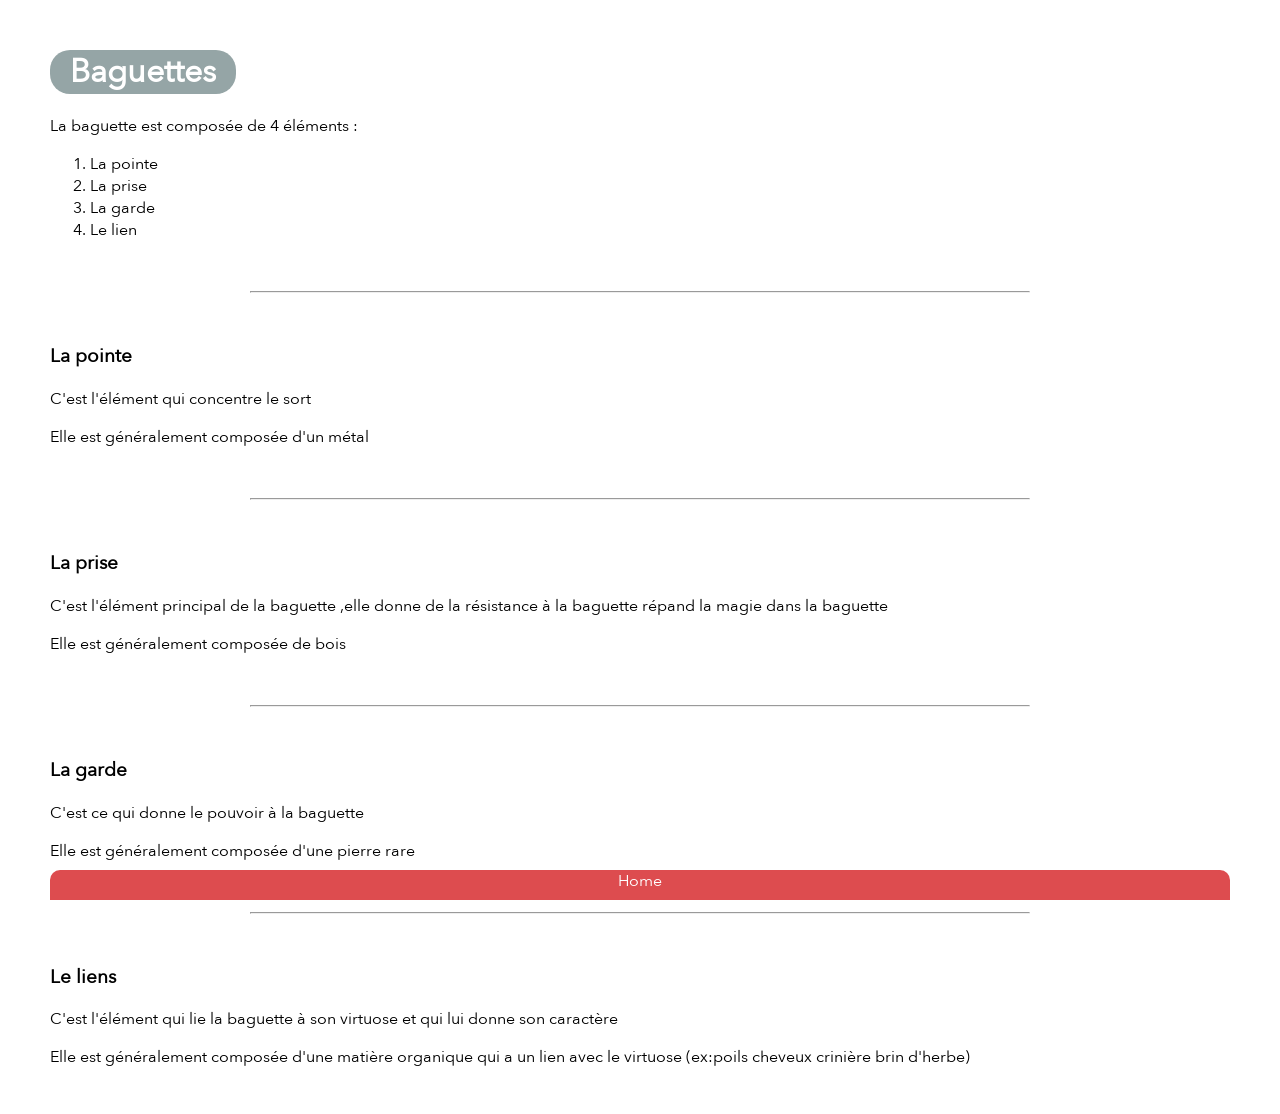
==== baguettes.html @ 7a959173 "first" ====
<!DOCTYPE html>
<html>

<head>
    <meta charset="utf-8" />
    <meta http-equiv="X-UA-Compatible" content="IE=edge">
    <title>Baguettes</title>
    <meta name="viewport" content="width=device-width, initial-scale=1">
    <link rel="stylesheet" type="text/css" media="screen" href="main.css" />
    <script src="main.js"></script>
    <link rel="icon" href="favicon.ico" />
</head>

<body>
    <h1><span class="titre">Baguettes</span></h1>
    <p>La baguette est composée de 4 éléments :</p>
    <ol start="1">
        <li>La pointe
        </li>
        <li>La prise
        </li>
        <li>La garde
        </li>
        <li>Le lien
        </li>
    </ol>
    <hr>
    <h3>La pointe</h3>
    <p>C'est l'élément qui concentre le sort </p>
    <p>Elle est généralement composée d'un métal </p>
    <hr>
    <h3>La prise</h3>
    <p>C'est l'élément principal de la baguette ,elle donne de la résistance à la baguette répand la magie dans la
        baguette </p>
    <p>Elle est généralement composée de bois</p>
    <hr>
    <h3>La garde </h3>
    <p>C'est ce qui donne le pouvoir à la baguette </p>
    <p>Elle est généralement composée d'une pierre rare</p>
    <hr>
    <h3>Le liens </h3>
    <p>C'est l'élément qui lie la baguette à son virtuose et qui lui donne son caractère </p>
    <p>Elle est généralement composée d'une matière organique qui a un lien avec le virtuose (ex:poils cheveux crinière
        brin d'herbe)</p>
        <div class="sticky"><a href="main.html" class="home">Home</a></div>
</body>

</html>
---- main.css ----
html {
  background-color: white;
}

@font-face {
  font-family: "AvenirNext-Regular";
  src: url("/fonts/AvenirNext-Regular.ttf");
}

body {
  font-family: "AvenirNext-Regular", serif;
  margin: 50px 50px 0 50px;
}

a {
  text-decoration: none;
  color: #DD4C4F;
}

span.titre {
  background-color: #95a5a6;
  border-radius: 20px;
  padding: 0 20px 0 20px;
  color: white;
  margin-bottom: 200px;
}

.Btn {
  background-color: #DD4C4F;
  border-radius: 1000px;
  padding-left: 10px;
  padding-right: 10px;
  color: white;
}

hr {
  margin: 50px 200px 50px 200px;
  ;
}

.menu_choix {
  height: 100px;
  width: 25%;
  background-color: #DD4C4F;
  border-radius: 10px;
  position: relative;
  left: 37.5%;
  text-align: center;
  margin: 50px 0 50px 0;
  box-shadow: 0 4px 8px 0 rgba(0, 0, 0, 0.2), 0 6px 20px 0 rgba(0, 0, 0, 0.19);
}

.menu_txt {
  color: white;
  position: absolute;
  left: 0;
  top: 40%;
  width: 100%;
  text-align: center;
}

div {
  position: relative;
}

div.sticky {
  position: -webkit-sticky;
  position: sticky;
  bottom: 0;
  padding: 0px;
  background-color: #DD4C4F;
  text-align: center;
  border-top-right-radius: 10px;
  border-top-left-radius: 10px;
  height: 30px;
}

div.sticky:hover {
  border-radius: 10px;
  bottom: 10px;
  -webkit-transition: all 0.2s ease;
  -moz-transition: all 0.2s ease;
  -ms-transition: all 0.2s ease;
  -o-transition: all 0.2s ease;
  transition: all 0.2s ease;
}

.home {
  color: white;
}
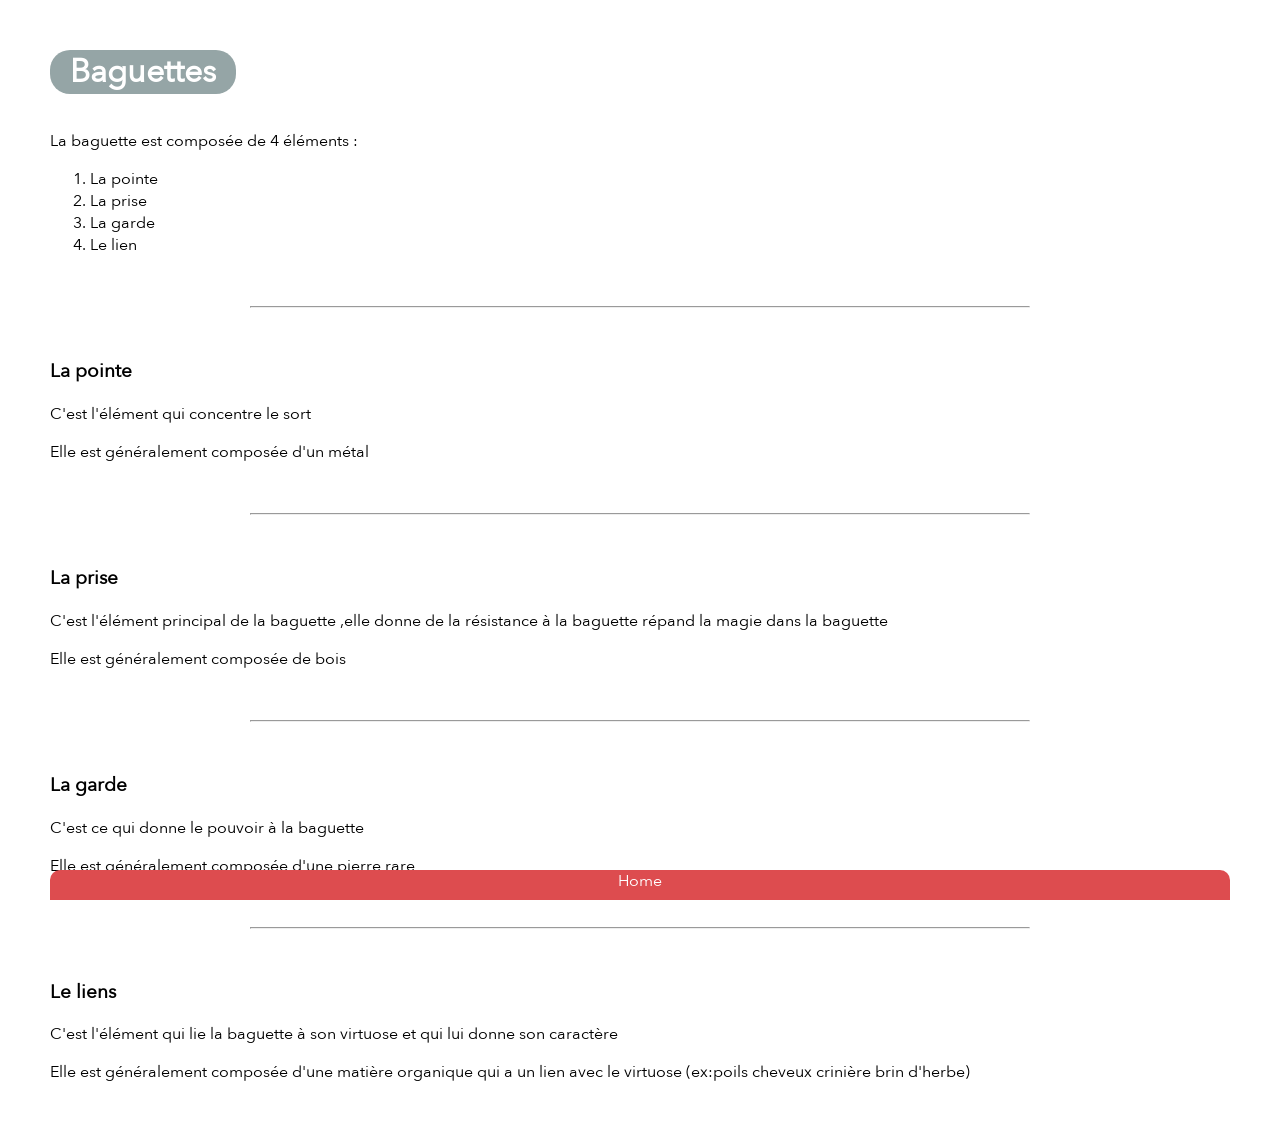
==== commit bee80c24: "global update" ====
--- a/baguettes.html
+++ b/baguettes.html
@@ -12,7 +12,10 @@
 </head>
 
 <body>
-    <h1><span class="titre">Baguettes</span></h1>
+    <div class="btn-home">
+        <a href="index.html"><img src="svg/cancel.svg" alt="back" class="back"></a>
+        <h1><span class="titre">Baguettes</span></h1>
+    </div>
     <p>La baguette est composée de 4 éléments :</p>
     <ol start="1">
         <li>La pointe
@@ -42,7 +45,7 @@
     <p>C'est l'élément qui lie la baguette à son virtuose et qui lui donne son caractère </p>
     <p>Elle est généralement composée d'une matière organique qui a un lien avec le virtuose (ex:poils cheveux crinière
         brin d'herbe)</p>
-        <div class="sticky"><a href="main.html" class="home">Home</a></div>
+    <div class="sticky"><a href="index.html" class="home">Home</a></div>
 </body>
 
 </html>
--- a/main.css
+++ b/main.css
@@ -17,12 +17,41 @@
   color: #DD4C4F;
 }
 
+h1 {
+  padding-bottom: 15px;
+}
+
+p, li {
+  font-weight: 50;
+}
+
 span.titre {
   background-color: #95a5a6;
   border-radius: 20px;
   padding: 0 20px 0 20px;
   color: white;
   margin-bottom: 200px;
+}
+
+span.titre-desktop {
+  background-color: #95a5a6;
+  border-radius: 20px;
+  padding: 0 20px 0 20px;
+  color: white;
+  margin-bottom: 200px;
+}
+
+span.titre-mobi {
+  display: none;
+  background-color: #95a5a6;
+  border-radius: 20px;
+  padding: 0 20px 0 20px;
+  color: white;
+  margin-bottom: 200px;
+}
+
+img.back {
+  display: none;
 }
 
 .Btn {
@@ -35,7 +64,6 @@
 
 hr {
   margin: 50px 200px 50px 200px;
-  ;
 }
 
 .menu_choix {
@@ -87,4 +115,67 @@
 
 .home {
   color: white;
-}+}
+
+#todo:checked ~ label {
+  text-decoration: line-through;
+  color: #bdc3c7;
+}
+
+input[type=checkbox] {
+  -webkit-appearance: none;
+  -moz-appearance: none;
+  -ms-appearance: none;
+  border-radius: 4px;
+  height: 15px;
+  width: 15px;
+  background: #fff;
+  border: 1px solid #ccc;
+  float: left;
+}
+
+input[type="checkbox"]:checked {
+  background: #ccc;
+  }
+
+input{float: left;}
+
+li.todo-list {list-style-type: none;}
+li.todo.list:before {
+	content: "";
+}
+
+li.todo-list {
+  margin-bottom: 10px;
+}
+
+@media only screen and (max-device-width:1000px) {
+  .menu_choix {
+    width: 80%;
+    left: 10%;
+  }
+  hr {
+    margin: 20px 0px;
+  }
+  body {
+    margin: 20px 20px 0 20px;
+  }
+  div.sticky {
+    display: none;
+  }
+  img.back {
+    display: inline;
+    margin-top: 2px;
+    height: 30px;
+    float: right;
+    padding: 5px;
+    background-color: #DD4C4F;
+    border-radius: 30px;
+  }
+  span.titre-desktop {
+    display: none;
+  }
+  span.titre-mobi {
+    display: inline;
+  }
+ }
